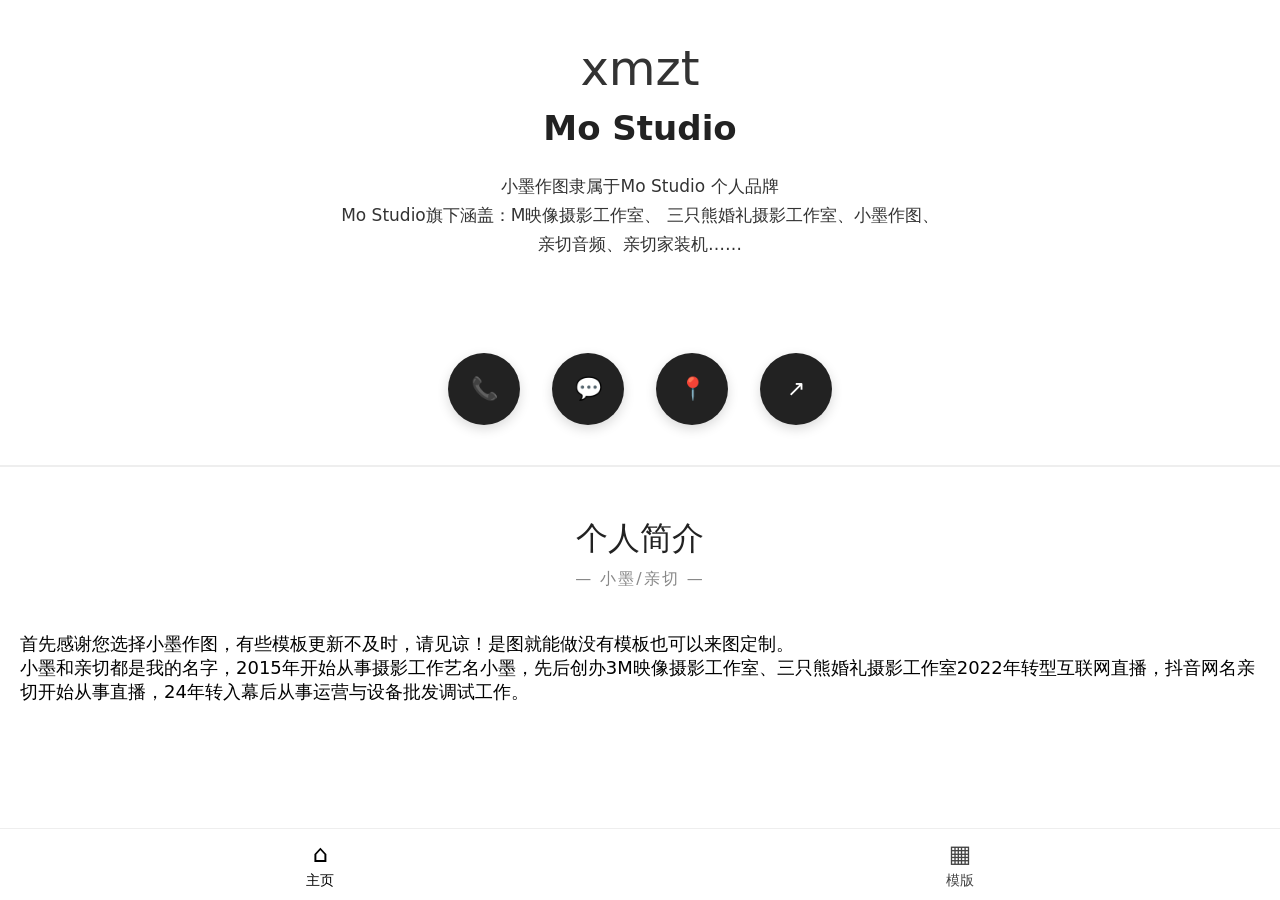
==== index.html @ 1fb21303 "Add files via upload" ====
<!DOCTYPE html>
<html lang="zh-CN">
<head>
    <meta charset="UTF-8">
    <meta name="viewport" content="width=device-width, initial-scale=1.0">
    <title>小墨作图 - 主页</title>
    <link rel="stylesheet" href="style.css">
</head>
<body>
    <!-- 主页头部文案区域【这里文字你可以直接修改】 -->
    <div class="home-header">
        <div class="logo-top">xmzt</div>
        <h1 style="font-size:34px;margin-top:12px;">Mo Studio</h1>
        <div class="home-desc">
小墨作图隶属于Mo Studio 个人品牌<br>
Mo Studio旗下涵盖：M映像摄影工作室、
三只熊婚礼摄影工作室、小墨作图、
亲切音频、亲切家装机……

        </div>
    </div>
    <!-- 4个圆形功能按钮 -->
    <div class="home-buttons">
        <div class="home-btn-circle">📞</div>
        <div class="home-btn-circle">💬</div>
        <div class="home-btn-circle">📍</div>
        <div class="home-btn-circle">↗</div>
    </div>
    <hr style="margin:30px 0;border:1px solid #eee;">

    <!-- 作品区域 -->
    <div class="section-works">
        <h2 class="works-title">个人简介</h2>
        <div class="works-subtitle">— 小墨/亲切 —</div>
        <!-- 化妆师标签 -->
        <div class="tabs-makeup">
            <div class="tab-make active">首先感谢您选择小墨作图，有些模板更新不及时，请见谅！是图就能做没有模板也可以来图定制。<br>小墨和亲切都是我的名字，2015年开始从事摄影工作艺名小墨，先后创办3M映像摄影工作室、三只熊婚礼摄影工作室2022年转型互联网直播，抖音网名亲切开始从事直播，24年转入幕后从事运营与设备批发调试工作。</div>
        </div>
    </div>

    <!-- 底部导航【主页 / 模版，删除了关于】 -->
    <footer class="nav-bar">
        <a href="index.html" class="nav-item active">
            <span class="nav-icon">⌂</span>
            <span>主页</span>
        </a>
        <a href="template.html" class="nav-item">
            <span class="nav-icon">▦</span>
            <span>模版</span>
        </a>
    </footer>
</body>
</html>
---- style.css ----
* {
    margin: 0;
    padding: 0;
    box-sizing: border-box;
    font-family: system-ui, -apple-system, BlinkMacSystemFont, "Segoe UI", sans-serif;
}
body {
    background: #ffffff;
    color: #222;
    padding-bottom: 80px; /* 底部导航预留高度 */
}
/* 底部导航栏 全局共用 */
footer.nav-bar {
    position: fixed;
    bottom: 0;
    left: 0;
    width: 100%;
    height: 72px;
    background: #fff;
    display: flex;
    justify-content: space-around;
    align-items: center;
    border-top: 1px solid #eee;
}
.nav-item {
    display: flex;
    flex-direction: column;
    align-items: center;
    gap: 4px;
    font-size:14px;
    color:#444;
    text-decoration: none;
}
.nav-item.active{
    color:#000;
}
.nav-icon{
    font-size:24px;
}

/* ===== 主页样式 index.html 专用（原样保留） ===== */
.home-header{
    text-align:center;
    padding:40px 24px 30px;
}
.home-header .logo-top{
    font-size:48px;
    font-weight:300;
    color:#333;
}
.home-desc{
    max-width:620px;
    margin:24px auto;
    line-height:1.7;
    font-size:17px;
    color:#333;
}
.home-buttons{
    display:flex;
    justify-content:center;
    gap:32px;
    margin:40px 0;
}
.home-btn-circle{
    width:72px;
    height:72px;
    border-radius:50%;
    background:#222;
    color:white;
    display:flex;
    align-items:center;
    justify-content:center;
    font-size:22px;
    box-shadow: 0 4px 12px #00000026;
}
.section-works{
    margin-top:50px;
}
.works-title{
    text-align:center;
    font-size:32px;
    font-weight:500;
}
.works-subtitle{
    text-align:center;
    color:#888;
    margin:8px 0 30px;
    letter-spacing:2px;
}
.tabs-makeup{
    padding:0 20px;
}
.tab-make{
    padding:12px 0;
    font-size:18px;
    color:#777;
    cursor:pointer;
}
.tab-make.active{
    color:#000;
}
.work-grid{
    display:grid;
    grid-template-columns: 1fr 1fr;
    gap:12px;
    padding:16px;
}
.work-card img{
    width:100%;
    display:block;
}

/* ===== 模版页面 template.html 专用 ===== */
/* 模板页顶部筛选区 */
.template-filter-top {
    padding: 16px;
}

/* 按钮容器：永远两行，每行4个，8个按钮 */
.filter-grid {
    display: grid;
    grid-template-columns: repeat(4, 1fr);
    grid-template-rows: repeat(2, auto);
    gap: 10px;
}

/* 固定按钮大小 */
.filter-tag {
    height: 44px;
    line-height: 44px;
    text-align: center;
    border-radius: 6px;
    border: 1px solid #ddd;
    background: #fff;
    font-size: 14px;
    white-space: nowrap;
    overflow: hidden;
    text-overflow: ellipsis;
    cursor: pointer;
    user-select: none;
}

.filter-tag.active {
    background: #000;
    color: #fff;
    border-color: #000;
}

/* 图片网格容器 */
.template-grid {
    padding: 16px;
}

.gallery-group {
    display: none;
    grid-template-columns: repeat(2, 1fr);
    gap: 12px;
}

.gallery-group.active {
    display: grid;
}

/* 4:3竖屏占位图 aspect-ratio=宽/高 → 4:3竖屏写3/4 */
.template-card .black-placeholder {
    width: 100%;
    aspect-ratio: 3 / 4;
    background: #000000;
    overflow:hidden;
}
.template-card .black-placeholder img{
    width:100%;
    height:100%;
    object-fit:cover;
}

.template-card p {
    padding: 8px 0;
    font-size: 15px;
    color: #333;
}

/* 电脑大屏：宽度≥900px，图片自动多列自适应 */
@media screen and (min-width: 900px) {
    .gallery-group {
        grid-template-columns: repeat(auto-fill, minmax(240px, 1fr));
    }
}
/* 窗口小于900px（手机/电脑缩小窗口）强制2列图片 */
@media screen and (max-width: 899px) {
    .gallery-group {
        grid-template-columns: repeat(2, 1fr);
    }
}

/* ========== 全屏预览弹窗样式 ========== */
.img-fullscreen{
    display:none;
    position:fixed;
    inset:0;
    background:rgba(0,0,0,0.92);
    z-index:999;
}
.full-close{
    position:absolute;
    top:20px;
    right:20px;
    color:#fff;
    font-size:32px;
    width:44px;
    height:44px;
    display:flex;
    align-items:center;
    justify-content:center;
    background:rgba(255,255,255,0.15);
    border-radius:50%;
    cursor:pointer;
    user-select:none;
}
.full-wrap{
    width:100%;
    height:100%;
    display:flex;
    align-items:center;
    justify-content:center;
    padding:20px 60px;
}
.full-wrap img{
    max-width:100%;
    max-height:100%;
    object-fit:contain;
}
.full-prev,.full-next{
    position:absolute;
    top:50%;
    transform:translateY(-50%);
    color:#fff;
    font-size:48px;
    width:50px;
    height:80px;
    display:flex;
    align-items:center;
    justify-content:center;
    background:rgba(255,255,255,0.1);
    cursor:pointer;
    user-select:none;
}
.full-prev{left:10px;}
.full-next{right:10px;}
.full-tip{
    position:absolute;
    bottom:40px;
    left:50%;
    transform:translateX(-50%);
    color:#fff;
    font-size:16px;
    background:rgba(0,0,0,0.4);
    padding:6px 16px;
    border-radius:99px;
}
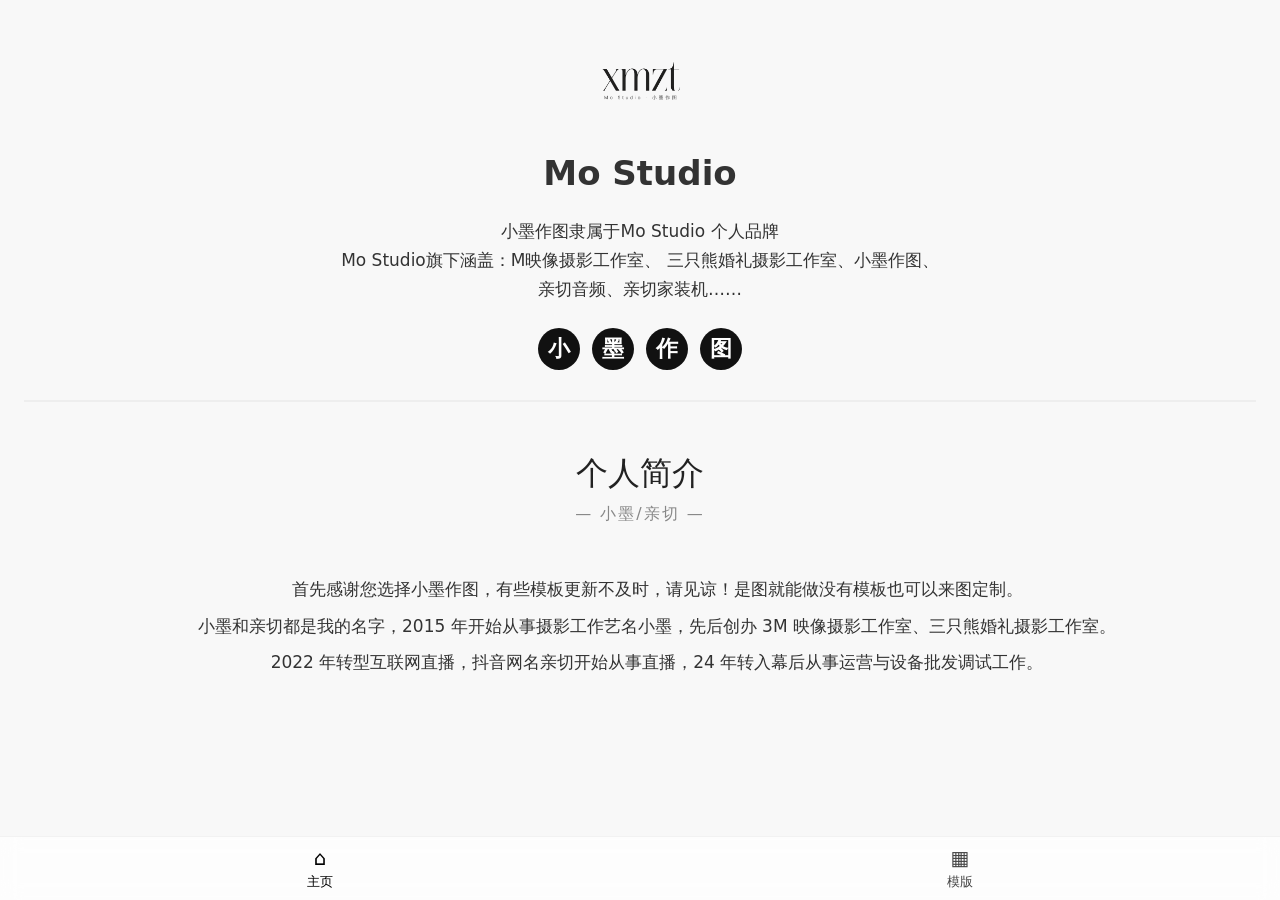
==== commit 9d1a247d: "Add files via upload" ====
--- a/index.html
+++ b/index.html
@@ -5,39 +5,70 @@
     <meta name="viewport" content="width=device-width, initial-scale=1.0">
     <title>小墨作图 - 主页</title>
     <link rel="stylesheet" href="style.css">
+    <style>
+        .home-buttons{
+            display:flex;
+            justify-content:center;
+            gap:12px;
+            margin-top:20px;
+        }
+        .home-btn-circle{
+            /* 按钮缩小，内部文字保持 */
+            width:42px;
+            height:42px;
+            border-radius:50%;
+            background:#111;
+            color:#fff;
+            display:flex;
+            align-items:center;
+            justify-content:center;
+            font-size:22px;
+            font-weight:600;
+        }
+        .tab-make p{
+            text-indent:2em;
+            margin:8px 0;
+            /* 和home-desc完全一致：字体、字号、颜色、行高 */
+            font-size:17px;
+            color:#333;
+            line-height:1.7;
+        }
+    </style>
 </head>
 <body>
     <!-- 主页头部文案区域【这里文字你可以直接修改】 -->
     <div class="home-header">
-        <div class="logo-top">xmzt</div>
+<div class="logo-top">
+    <img src="logo.png" alt="logo" style="height:90px;width:auto;">
         <h1 style="font-size:34px;margin-top:12px;">Mo Studio</h1>
         <div class="home-desc">
 小墨作图隶属于Mo Studio 个人品牌<br>
 Mo Studio旗下涵盖：M映像摄影工作室、
 三只熊婚礼摄影工作室、小墨作图、
 亲切音频、亲切家装机……
-
         </div>
     </div>
-    <!-- 4个圆形功能按钮 -->
+    <!-- 4个圆形功能按钮，一字一个按钮 -->
     <div class="home-buttons">
-        <div class="home-btn-circle">📞</div>
-        <div class="home-btn-circle">💬</div>
-        <div class="home-btn-circle">📍</div>
-        <div class="home-btn-circle">↗</div>
+        <div class="home-btn-circle">小</div>
+        <div class="home-btn-circle">墨</div>
+        <div class="home-btn-circle">作</div>
+        <div class="home-btn-circle">图</div>
     </div>
     <hr style="margin:30px 0;border:1px solid #eee;">
-
     <!-- 作品区域 -->
     <div class="section-works">
         <h2 class="works-title">个人简介</h2>
         <div class="works-subtitle">— 小墨/亲切 —</div>
         <!-- 化妆师标签 -->
         <div class="tabs-makeup">
-            <div class="tab-make active">首先感谢您选择小墨作图，有些模板更新不及时，请见谅！是图就能做没有模板也可以来图定制。<br>小墨和亲切都是我的名字，2015年开始从事摄影工作艺名小墨，先后创办3M映像摄影工作室、三只熊婚礼摄影工作室2022年转型互联网直播，抖音网名亲切开始从事直播，24年转入幕后从事运营与设备批发调试工作。</div>
+            <div class="tab-make active">
+                <p>首先感谢您选择小墨作图，有些模板更新不及时，请见谅！是图就能做没有模板也可以来图定制。</p>
+                <p>小墨和亲切都是我的名字，2015 年开始从事摄影工作艺名小墨，先后创办 3M 映像摄影工作室、三只熊婚礼摄影工作室。</p>
+                <p>2022 年转型互联网直播，抖音网名亲切开始从事直播，24 年转入幕后从事运营与设备批发调试工作。</p>
+            </div>
         </div>
     </div>
-
     <!-- 底部导航【主页 / 模版，删除了关于】 -->
     <footer class="nav-bar">
         <a href="index.html" class="nav-item active">
--- a/style.css
+++ b/style.css
@@ -5,29 +5,32 @@
     font-family: system-ui, -apple-system, BlinkMacSystemFont, "Segoe UI", sans-serif;
 }
 body {
-    background: #ffffff;
+    /* 底层背景：浅灰底色衬托毛玻璃，不纯白 */
+    background: #f8f8f8;
     color: #222;
-    padding-bottom: 80px; /* 底部导航预留高度 */
-}
-/* 底部导航栏 全局共用 */
+    padding-bottom: 64px; /* 底部导航高度同步减小，预留空间同步缩小 */
+}
+/* 底部导航栏 全局共用｜白色毛玻璃，缩小高度 */
 footer.nav-bar {
     position: fixed;
     bottom: 0;
     left: 0;
     width: 100%;
-    height: 72px;
-    background: #fff;
+    height: 64px;
+    background: rgba(255,255,255,0.72);
+    backdrop-filter: blur(10px);
+    -webkit-backdrop-filter: blur(10px);
     display: flex;
     justify-content: space-around;
     align-items: center;
-    border-top: 1px solid #eee;
+    border-top: 1px solid rgba(220,220,220,0.35);
 }
 .nav-item {
     display: flex;
     flex-direction: column;
     align-items: center;
-    gap: 4px;
-    font-size:14px;
+    gap: 3px;
+    font-size:13px;
     color:#444;
     text-decoration: none;
 }
@@ -35,10 +38,9 @@
     color:#000;
 }
 .nav-icon{
-    font-size:24px;
-}
-
-/* ===== 主页样式 index.html 专用（原样保留） ===== */
+    font-size:20px;
+}
+/* ===== 主页样式 index.html 专用（原样保留布局，增加毛玻璃适配） ===== */
 .home-header{
     text-align:center;
     padding:40px 24px 30px;
@@ -58,20 +60,21 @@
 .home-buttons{
     display:flex;
     justify-content:center;
-    gap:32px;
-    margin:40px 0;
+    gap:12px;
+    margin-top:20px;
 }
 .home-btn-circle{
-    width:72px;
-    height:72px;
+    /* 按钮缩小，内部文字保持 */
+    width:42px;
+    height:42px;
     border-radius:50%;
-    background:#222;
-    color:white;
+    background:#111;
+    color:#fff;
     display:flex;
     align-items:center;
     justify-content:center;
     font-size:22px;
-    box-shadow: 0 4px 12px #00000026;
+    font-weight:600;
 }
 .section-works{
     margin-top:50px;
@@ -99,6 +102,13 @@
 .tab-make.active{
     color:#000;
 }
+.tab-make p{
+    text-indent:2em;
+    margin:8px 0;
+    font-size:17px;
+    color:#333;
+    line-height:1.7;
+}
 .work-grid{
     display:grid;
     grid-template-columns: 1fr 1fr;
@@ -109,58 +119,88 @@
     width:100%;
     display:block;
 }
-
 /* ===== 模版页面 template.html 专用 ===== */
-/* 模板页顶部筛选区 */
+/* 模板页顶部筛选区｜白色毛玻璃，缩小padding，整体变矮 */
 .template-filter-top {
-    padding: 16px;
-}
-
-/* 按钮容器：永远两行，每行4个，8个按钮 */
+    padding: 10px 16px;
+    background: rgba(255,255,255,0.72);
+    backdrop-filter: blur(10px);
+    -webkit-backdrop-filter: blur(10px);
+    border-bottom:1px solid rgba(220,220,220,0.35);
+}
+.filter-wrap{
+    display:flex;
+    align-items:center;
+    gap:8px;
+}
+/* 按钮容器：电脑大屏永远两行，每行4个，8个按钮 */
 .filter-grid {
     display: grid;
     grid-template-columns: repeat(4, 1fr);
     grid-template-rows: repeat(2, auto);
-    gap: 10px;
-}
-
-/* 固定按钮大小 */
+    gap: 8px;
+    flex:1;
+}
+/* 修改标签高度，整体缩小 */
 .filter-tag {
-    height: 44px;
-    line-height: 44px;
+    height: 36px;
+    line-height: 36px;
     text-align: center;
-    border-radius: 6px;
-    border: 1px solid #ddd;
-    background: #fff;
-    font-size: 14px;
+    border: none;
+    border-radius: 0;
+    background: transparent;
+    font-size: 13px;
+    color:#888;
     white-space: nowrap;
     overflow: hidden;
     text-overflow: ellipsis;
     cursor: pointer;
     user-select: none;
-}
-
+    font-family: "DengXian", "等线", sans-serif;
+}
+/* 选中：黑色文字 + 加粗 + 黑色下划线 */
 .filter-tag.active {
-    background: #000;
-    color: #fff;
-    border-color: #000;
-}
-
+    background: transparent;
+    border:none;
+    color: #000;
+    font-weight: bold;
+    text-decoration: underline;
+    text-underline-offset: 5px;
+    text-decoration-color:#000;
+    text-decoration-thickness:2px;
+}
+/* 线条空心三角按钮（参考截图样式） */
+.filter-triangle-btn{
+    background:transparent;
+    border:none;
+    cursor:pointer;
+    padding: 4px;
+    display:flex;
+    align-items:center;
+}
+.filter-line-triangle{
+    width:10px;
+    height:10px;
+    border-right:1px solid #666;
+    border-bottom:1px solid #666;
+    transform: rotate(45deg);
+    transition: transform 0.3s ease;
+}
+.filter-triangle-btn.open .filter-line-triangle{
+    transform: rotate(-135deg);
+}
 /* 图片网格容器 */
 .template-grid {
     padding: 16px;
 }
-
 .gallery-group {
     display: none;
     grid-template-columns: repeat(2, 1fr);
     gap: 12px;
 }
-
 .gallery-group.active {
     display: grid;
 }
-
 /* 4:3竖屏占位图 aspect-ratio=宽/高 → 4:3竖屏写3/4 */
 .template-card .black-placeholder {
     width: 100%;
@@ -173,26 +213,42 @@
     height:100%;
     object-fit:cover;
 }
-
 .template-card p {
     padding: 8px 0;
     font-size: 15px;
     color: #333;
 }
-
-/* 电脑大屏：宽度≥900px，图片自动多列自适应 */
+/* 电脑大屏：宽度≥900px，完整8标签，隐藏三角 */
 @media screen and (min-width: 900px) {
+    .filter-triangle-btn{
+        display:none;
+    }
     .gallery-group {
         grid-template-columns: repeat(auto-fill, minmax(240px, 1fr));
     }
 }
-/* 窗口小于900px（手机/电脑缩小窗口）强制2列图片 */
+/* ========= 手机/窗口缩小 小于899px ========= */
 @media screen and (max-width: 899px) {
+    .filter-grid{
+        grid-template-columns: repeat(3,1fr);
+        grid-template-rows: auto;
+    }
+    /* 默认只显示前3个标签 */
+    .filter-grid .filter-tag{
+        display:none;
+    }
+    .filter-grid .filter-tag:nth-child(-n+3){
+        display:block;
+    }
+    /* 展开后全部显示 */
+    .filter-grid.expand .filter-tag{
+        display:block;
+    }
+    /* 窗口小于900px（手机/电脑缩小窗口）强制2列图片 */
     .gallery-group {
         grid-template-columns: repeat(2, 1fr);
     }
 }
-
 /* ========== 全屏预览弹窗样式 ========== */
 .img-fullscreen{
     display:none;
